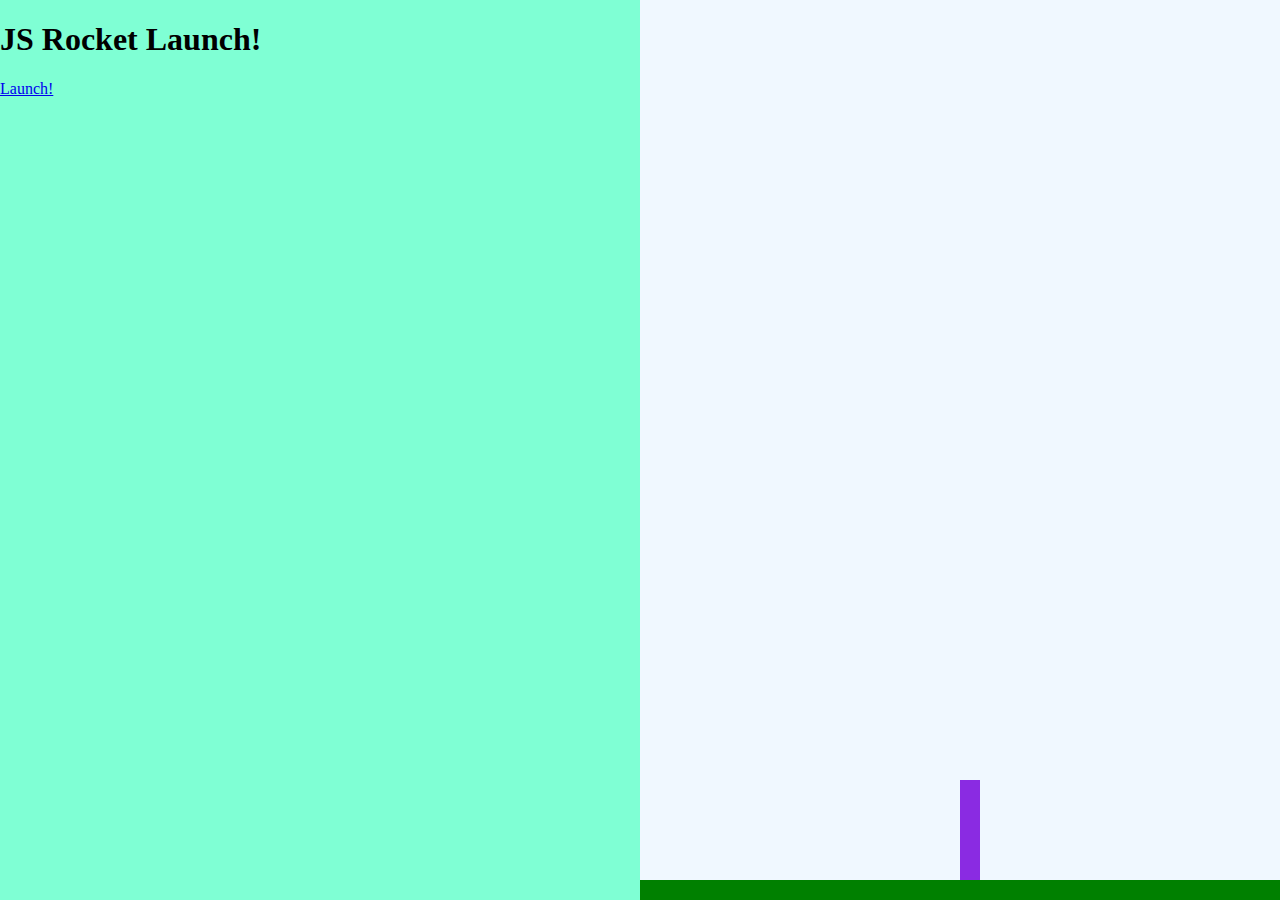
==== rocket.html @ 1057dc44 "Added rocket.html and css file" ====
<!DOCTYPE html>
<html lang="en">
<head>
    <meta charset="UTF-8">
    <meta name="viewport" content="width=device-width, initial-scale=1.0">
    <title>Rocket Launch sequence!</title>
    <link rel="stylesheet" type="text/css" href="css/rocket.css">
</head>
<body>
    <div class="left">
        <div class="state1">
            <h1>JS Rocket Launch!</h1>
            <a href="#" class="button" onclick="startCountDown();">Launch!</a>
        </div>
    </div>
    <div class="right">
        <div class="ground"></div>
        <div class="rocket"></div>
    </div>
</body>
</html>
---- css/rocket.css ----
.left{
    background-color: aquamarine ;
    position: fixed;
    width: 50%;
    height: 100%;
    top: 0;
    left: 0;
}

.right{
    background-color: aliceblue ;
    position: fixed;
    width: 50%;
    height: 100%;
    top: 0;
    right: 0;
}

.ground{
    background-color: green;
    position: absolute;
    bottom: 0;
    left: 0;
    width: 100%;
    height: 20px;
}
.rocket{
    position: absolute;
    left: 50%;
    bottom: 20px;
    width: 20px;
    height: 100px;
    background-color: blueviolet;
    transition: bottom 10000ms;
}

.rocket.flying{
    bottom: 1000px;
}
a{

}

a.button{

}
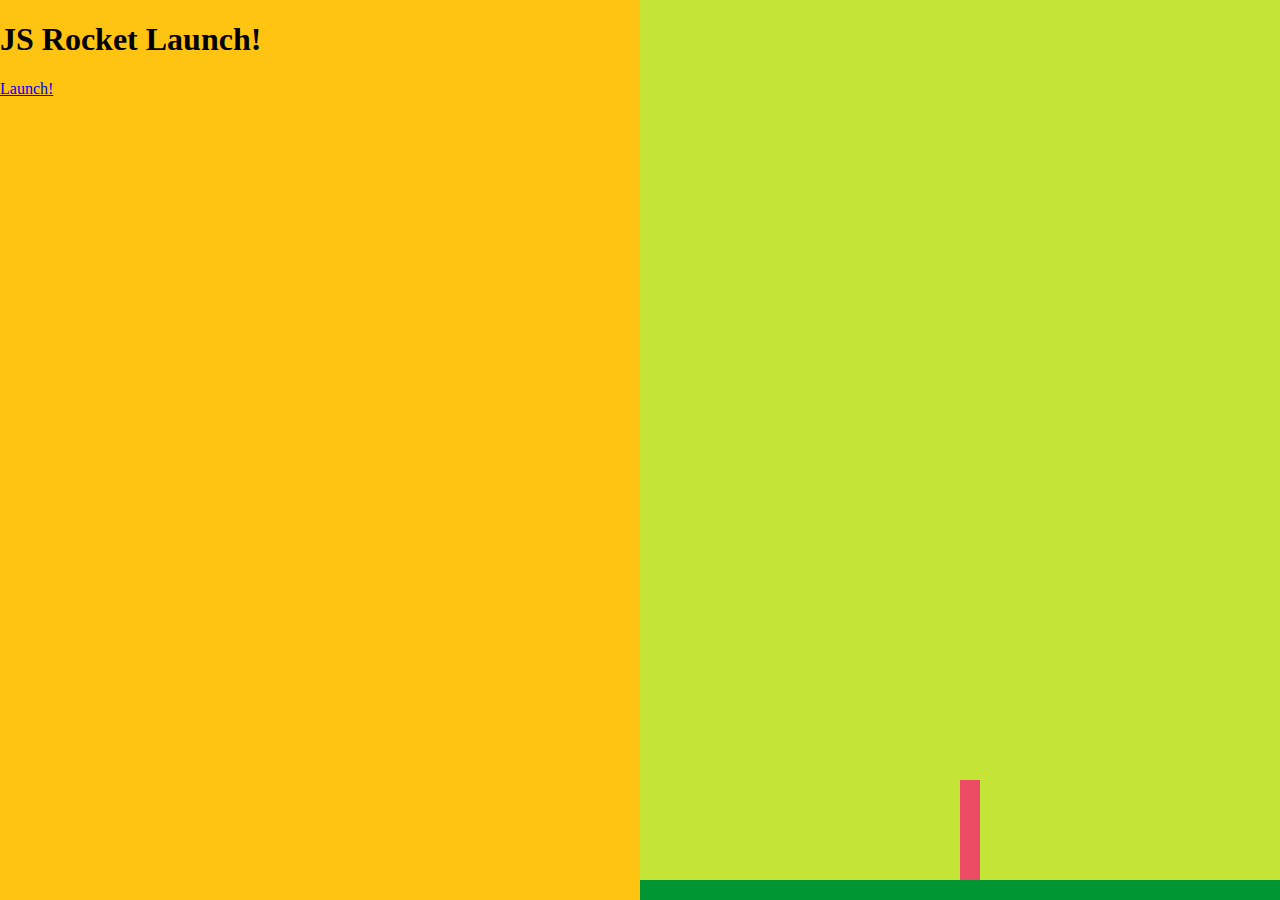
==== commit 2f19afbc: "Made my rocket" ====
--- a/rocket.html
+++ b/rocket.html
@@ -5,12 +5,28 @@
     <meta name="viewport" content="width=device-width, initial-scale=1.0">
     <title>Rocket Launch sequence!</title>
     <link rel="stylesheet" type="text/css" href="css/rocket.css">
+    <script type="text/javascript" src="js/rocket.js"></script>
 </head>
-<body>
+<body class="body-state1">
     <div class="left">
         <div class="state1">
             <h1>JS Rocket Launch!</h1>
-            <a href="#" class="button" onclick="startCountDown();">Launch!</a>
+            <a href="#" class="button" onclick="changeState(2);">Launch!</a>
+        </div>
+        <div class="state2">
+            <h1 id="countdown">10</h1>
+            <a href="#" class="button" onclick="changeState(1);">Abort!</a>
+        </div>
+        <div class="state3">
+            <h1>Lift Off!</h1>
+        </div>
+        <div class="state4">
+            <h1>Well done!</h1>
+            <a href="#" class="button" onclick="changeState(1);">Do it Again!</a>
+        </div>
+        <div class="state5">
+            <h1>Oh No!!!</h1>
+            <a href="#" class="button" onclick="changeState(1);">Try Again!</a>
         </div>
     </div>
     <div class="right">
--- a/css/rocket.css
+++ b/css/rocket.css
@@ -1,5 +1,5 @@
 .left{
-    background-color: aquamarine ;
+    background-color: #FFC312;
     position: fixed;
     width: 50%;
     height: 100%;
@@ -8,7 +8,7 @@
 }
 
 .right{
-    background-color: aliceblue ;
+    background-color: #C4E538;
     position: fixed;
     width: 50%;
     height: 100%;
@@ -17,26 +17,48 @@
 }
 
 .ground{
-    background-color: green;
+    background-color: #009432;
     position: absolute;
     bottom: 0;
     left: 0;
     width: 100%;
     height: 20px;
 }
+
 .rocket{
     position: absolute;
     left: 50%;
     bottom: 20px;
     width: 20px;
     height: 100px;
-    background-color: blueviolet;
+    background-color: #ED4C67 ;
     transition: bottom 10000ms;
 }
 
-.rocket.flying{
+body.body-state1 .rocket{
+    transition: none;
+}
+
+body.body-state3 .rocket,
+body.body-state4 .rocket{
     bottom: 1000px;
 }
+
+.state1,
+.state2,
+.state3,
+.state4,
+.state5{
+    display: none;
+}
+
+
+body.body-state1 .state1{display: block;}
+body.body-state2 .state2{display: block;}
+body.body-state3 .state3{display: block;}
+body.body-state4 .state4{display: block;}
+body.body-state5 .state5{display: block;}
+
 a{
 
 }
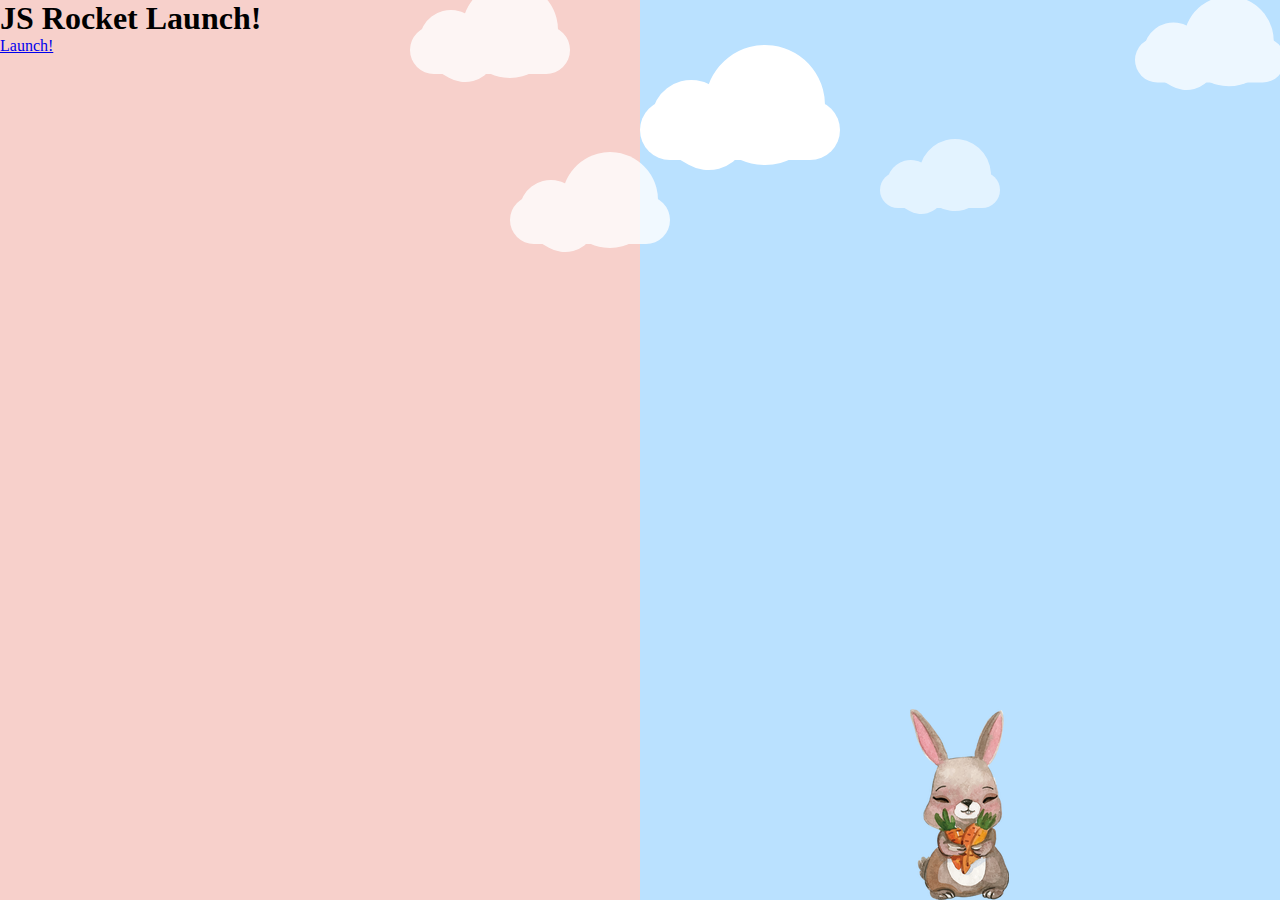
==== commit 4d133388: "added images" ====
--- a/rocket.html
+++ b/rocket.html
@@ -32,6 +32,14 @@
     <div class="right">
         <div class="ground"></div>
         <div class="rocket"></div>
+        <div id="clouds">
+            <div class="cloud x1"></div>
+            <!-- Time for multiple clouds to dance around -->
+            <div class="cloud x2"></div>
+            <div class="cloud x3"></div>
+            <div class="cloud x4"></div>
+            <div class="cloud x5"></div>
+        </div>
     </div>
 </body>
 </html>--- a/css/rocket.css
+++ b/css/rocket.css
@@ -1,5 +1,5 @@
 .left{
-    background-color: #FFC312;
+    background-color: #f7d0cb;
     position: fixed;
     width: 50%;
     height: 100%;
@@ -8,7 +8,7 @@
 }
 
 .right{
-    background-color: #C4E538;
+    background-color: #f9fafc;
     position: fixed;
     width: 50%;
     height: 100%;
@@ -16,29 +16,170 @@
     right: 0;
 }
 
+/*Lets start with the cloud formation rather*/
+
+/*The container will also serve as the SKY*/
+
+*{ margin: 0; padding: 0;}
+
+body {
+	/*To hide the horizontal scroller appearing during the animation*/
+	overflow: hidden;
+}
+
+#clouds{
+	padding: 100px 0;
+	background: #c9dbe9;
+	background: -webkit-linear-gradient(top, #c9dbe9 0%, #fff 100%);
+	background: -linear-gradient(top, #c9dbe9 0%, #fff 100%);
+	background: -moz-linear-gradient(top, #c9dbe9 0%, #fff 100%);
+}
+
+/*Time to finalise the cloud shape*/
+.cloud {
+	width: 200px; height: 60px;
+	background: #fff;
+	
+	border-radius: 200px;
+	-moz-border-radius: 200px;
+	-webkit-border-radius: 200px;
+	
+	position: relative; 
+}
+
+.cloud:before, .cloud:after {
+	content: '';
+	position: absolute; 
+	background: #fff;
+	width: 100px; height: 80px;
+	position: absolute; top: -15px; left: 10px;
+	
+	border-radius: 100px;
+	-moz-border-radius: 100px;
+	-webkit-border-radius: 100px;
+	
+	-webkit-transform: rotate(30deg);
+	transform: rotate(30deg);
+	-moz-transform: rotate(30deg);
+}
+
+.cloud:after {
+	width: 120px; height: 120px;
+	top: -55px; left: auto; right: 15px;
+}
+
+/*Time to animate*/
+.x1 {
+	-webkit-animation: moveclouds 15s linear infinite;
+	-moz-animation: moveclouds 15s linear infinite;
+	-o-animation: moveclouds 15s linear infinite;
+}
+
+/*variable speed, opacity, and position of clouds for realistic effect*/
+.x2 {
+	left: 200px;
+	
+	-webkit-transform: scale(0.6);
+	-moz-transform: scale(0.6);
+	transform: scale(0.6);
+	opacity: 0.6; /*opacity proportional to the size*/
+	
+	/*Speed will also be proportional to the size and opacity*/
+	/*More the speed. Less the time in 's' = seconds*/
+	-webkit-animation: moveclouds 25s linear infinite;
+	-moz-animation: moveclouds 25s linear infinite;
+	-o-animation: moveclouds 25s linear infinite;
+}
+
+.x3 {
+	left: -250px; top: -200px;
+	
+	-webkit-transform: scale(0.8);
+	-moz-transform: scale(0.8);
+	transform: scale(0.8);
+	opacity: 0.8; /*opacity proportional to the size*/
+	
+	-webkit-animation: moveclouds 20s linear infinite;
+	-moz-animation: moveclouds 20s linear infinite;
+	-o-animation: moveclouds 20s linear infinite;
+}
+
+.x4 {
+	left: 470px; top: -250px;
+	
+	-webkit-transform: scale(0.75);
+	-moz-transform: scale(0.75);
+	transform: scale(0.75);
+	opacity: 0.75; /*opacity proportional to the size*/
+	
+	-webkit-animation: moveclouds 18s linear infinite;
+	-moz-animation: moveclouds 18s linear infinite;
+	-o-animation: moveclouds 18s linear infinite;
+}
+
+.x5 {
+	left: -150px; top: -150px;
+	
+	-webkit-transform: scale(0.8);
+	-moz-transform: scale(0.8);
+	transform: scale(0.8);
+	opacity: 0.8; /*opacity proportional to the size*/
+	
+	-webkit-animation: moveclouds 20s linear infinite;
+	-moz-animation: moveclouds 20s linear infinite;
+	-o-animation: moveclouds 20s linear infinite;
+}
+
+@-webkit-keyframes moveclouds {
+	0% {margin-left: 1000px;}
+	100% {margin-left: -1000px;}
+}
+@-moz-keyframes moveclouds {
+	0% {margin-left: 1000px;}
+	100% {margin-left: -1000px;}
+}
+@-o-keyframes moveclouds {
+	0% {margin-left: 1000px;}
+	100% {margin-left: -1000px;}
+}
+
 .ground{
-    background-color: #009432;
+    background-color: #bae1ff;
     position: absolute;
     bottom: 0;
     left: 0;
     width: 100%;
-    height: 20px;
+    height: 100%;
 }
 
 .rocket{
     position: absolute;
     left: 50%;
-    bottom: 20px;
-    width: 20px;
-    height: 100px;
-    background-color: #ED4C67 ;
+    bottom: 0px;
+    width: 99px;
+    height: 191px;
+    margin-left: -50px;
+    background: url('../images/rocket-state1.png') no-repeat 0 0;
     transition: bottom 10000ms;
 }
+
+/* rocket bg image*/
+body.body-state2 .rocket{
+    background-image: url('../images/rocket-state2.png') ;
+}
+body.body-state3 .rocket,
+body.body-state4 .rocket{
+    background-image: url('../images/rocket-state3.png')
+}
+body.body-state5 .rocket{
+    background-image: url('../images/state5.png')
+}
+
 
 body.body-state1 .rocket{
     transition: none;
 }
-
+  
 body.body-state3 .rocket,
 body.body-state4 .rocket{
     bottom: 1000px;
@@ -65,4 +206,5 @@
 
 a.button{
 
-}+}
+
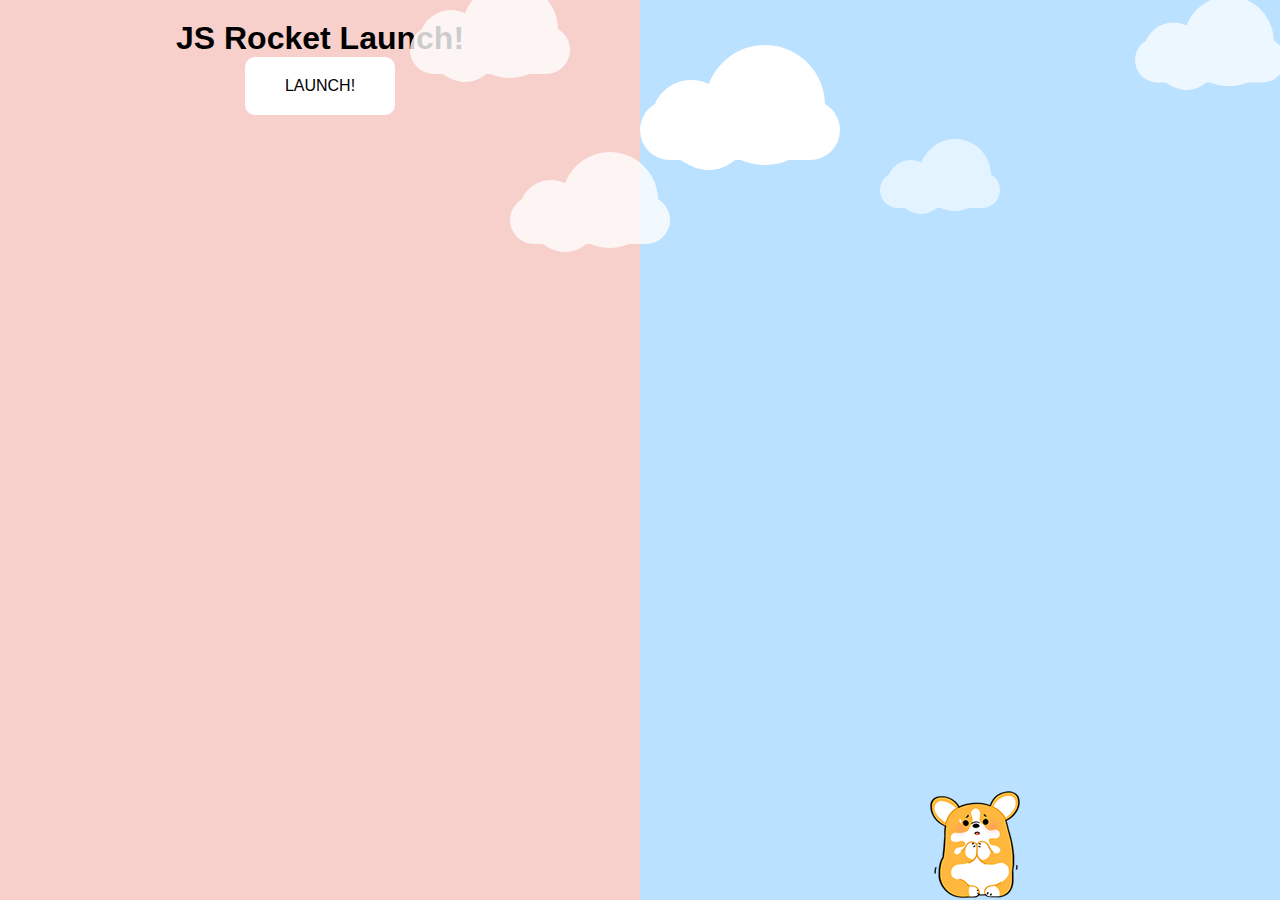
==== commit d7b9579a: "Made our Flying corgi cool with drawing etc" ====
--- a/rocket.html
+++ b/rocket.html
@@ -9,22 +9,22 @@
 </head>
 <body class="body-state1">
     <div class="left">
-        <div class="state1">
+        <div class="interface state1">
             <h1>JS Rocket Launch!</h1>
             <a href="#" class="button" onclick="changeState(2);">Launch!</a>
         </div>
-        <div class="state2">
+        <div class="interface state2">
             <h1 id="countdown">10</h1>
-            <a href="#" class="button" onclick="changeState(1);">Abort!</a>
+            <a href="#" onclick="changeState(1);">Abort!</a>
         </div>
-        <div class="state3">
+        <div class="interface state3">
             <h1>Lift Off!</h1>
         </div>
-        <div class="state4">
+        <div class="interface state4">
             <h1>Well done!</h1>
             <a href="#" class="button" onclick="changeState(1);">Do it Again!</a>
         </div>
-        <div class="state5">
+        <div class="interface state5">
             <h1>Oh No!!!</h1>
             <a href="#" class="button" onclick="changeState(1);">Try Again!</a>
         </div>
@@ -32,6 +32,8 @@
     <div class="right">
         <div class="ground"></div>
         <div class="rocket"></div>
+        <div class="nervous" id="nervous"></div>
+        <div class="cant-wait" id="cant-wait"></div>
         <div id="clouds">
             <div class="cloud x1"></div>
             <!-- Time for multiple clouds to dance around -->
--- a/css/rocket.css
+++ b/css/rocket.css
@@ -1,10 +1,34 @@
+body{
+	font-family: 'helvetica', 'arial', sans-serf;
+}
+
 .left{
-    background-color: #f7d0cb;
+    background: #f7d0cb ;
     position: fixed;
     width: 50%;
     height: 100%;
-    top: 0;
-    left: 0;
+	top: 0;
+	left: 0;
+}
+
+.interface{
+	text-align: center;
+	padding: 20px ;
+}
+
+a.button{
+	display: inline-block;
+	background-color: white;
+	color: black;
+	padding: 20px 40px;
+	text-decoration: none;
+	border-radius: 10px;
+	text-transform: uppercase ;
+	transition: color 300ms;
+}
+
+a:hover{
+	color: 	#ead61c;
 }
 
 .right{
@@ -152,27 +176,64 @@
     height: 100%;
 }
 
+.nervous{
+	position: absolute;
+	bottom: 100px;
+	left: 45%;
+	background: url('../images/im-nervous.png') no-repeat 0 0;
+	width: 200px;
+	height: 100px;
+	margin-left: -180px;
+	display: none;
+}
+
+.nervous.show{
+	display: block;
+}
+
+.cant-wait{
+	position: absolute;
+	bottom: 100px;
+	right: 120px;
+	background: url('../images/cant-wait.png') no-repeat 0 0;
+	width: 200px;
+	height: 100px;
+	display: none;
+}
+
+.cant-wait.show{
+	display: block;
+}
+
 .rocket{
     position: absolute;
     left: 50%;
-    bottom: 0px;
-    width: 99px;
-    height: 191px;
+    bottom: -0px;
+    width: 132px;
+    height: 136px;
     margin-left: -50px;
-    background: url('../images/rocket-state1.png') no-repeat 0 0;
+    background: url('../images/rocket-state2.png') no-repeat 0 0;
     transition: bottom 10000ms;
 }
 
 /* rocket bg image*/
 body.body-state2 .rocket{
-    background-image: url('../images/rocket-state2.png') ;
-}
-body.body-state3 .rocket,
+	background-image: url('../images/rocket-state2.png') ;
+}
+body.body-state3 .rocket{
+	background-image: url('../images/rocket-state3.png')
+}
 body.body-state4 .rocket{
-    background-image: url('../images/rocket-state3.png')
+	background-image: url('../images/rocket-state4.png');
+	bottom: -10px;
+    width: 132px;
+    height: 136px;
 }
 body.body-state5 .rocket{
-    background-image: url('../images/state5.png')
+	background-image: url('../images/rocket-state5.png');
+	bottom: -10px;
+    width: 115px;
+    height: 136px;
 }
 
 
